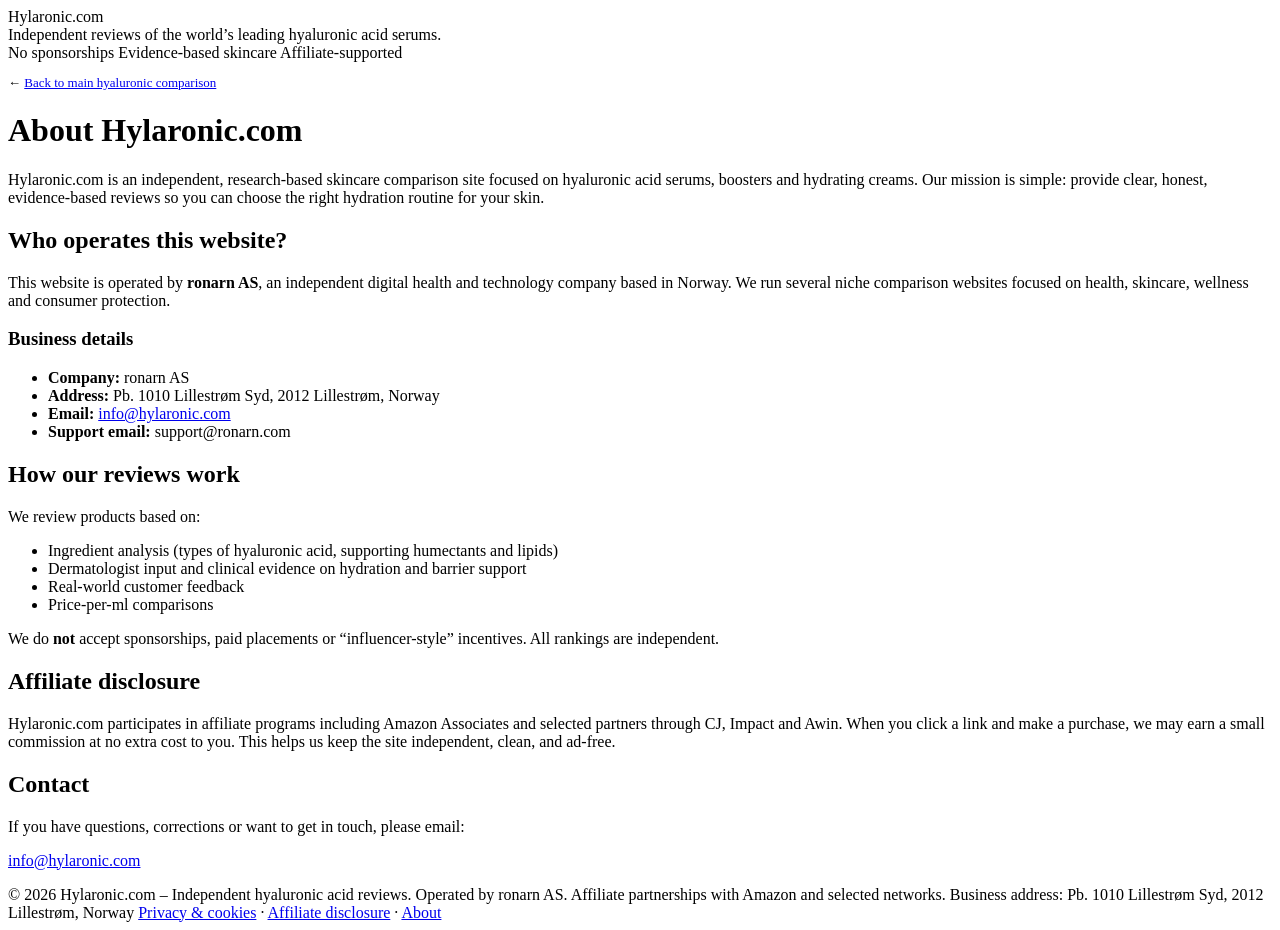
==== about.html @ 34cfb5a5 "Create about.html" ====
<!DOCTYPE html>
<html lang="en">
<head>
    <meta charset="UTF-8" />
    <meta name="viewport" content="width=device-width, initial-scale=1" />

    <title>About Hylaronic.com – Independent Hyaluronic Acid Reviews</title>
    <meta name="description"
          content="Learn who runs Hylaronic.com, how we test and compare hyaluronic acid products, and why our reviews are fully independent and evidence-based." />
    <link rel="canonical" href="https://hylaronic.com/about.html" />
    <meta name="robots" content="index,follow" />

    <!-- Open Graph -->
    <meta property="og:title" content="About Hylaronic.com – Independent Hyaluronic Acid Reviews" />
    <meta property="og:description"
          content="Find out who operates Hylaronic.com, how we review hyaluronic acid products, and how we stay independent." />
    <meta property="og:type" content="website" />
    <meta property="og:url" content="https://hylaronic.com/about.html" />
    <meta property="og:image" content="https://hylaronic.com/og-image-hyaluronic.jpg" />

    <link rel="stylesheet" href="/styles.css">

    <!-- Google Analytics -->
    <script async src="https://www.googletagmanager.com/gtag/js?id=G-VPBBTJ5SBM"></script>
    <script>
      window.dataLayer = window.dataLayer || [];
      function gtag(){dataLayer.push(arguments);}
      gtag('js', new Date());
      gtag('config', 'G-VPBBTJ5SBM');
    </script>
</head>
<body>
<div class="page">
    <header>
        <div class="brand">
            <div class="brand-name">Hylaronic.com</div>
            <div class="brand-tagline">Independent reviews of the world’s leading hyaluronic acid serums.</div>
        </div>
        <div class="trust-tags">
            <span class="trust-tag">No sponsorships</span>
            <span class="trust-tag">Evidence-based skincare</span>
            <span class="trust-tag">Affiliate-supported</span>
        </div>
    </header>

    <main class="article">
        <p style="font-size: 13px; margin-bottom: 10px;">
            ← <a href="/">Back to main hyaluronic comparison</a>
        </p>

        <h1>About Hylaronic.com</h1>

        <p>
            Hylaronic.com is an independent, research-based skincare comparison site focused on
            hyaluronic acid serums, boosters and hydrating creams. Our mission is simple: provide
            clear, honest, evidence-based reviews so you can choose the right hydration routine
            for your skin.
        </p>

        <h2>Who operates this website?</h2>
        <p>
            This website is operated by <strong>ronarn AS</strong>, an independent digital health
            and technology company based in Norway. We run several niche comparison websites focused
            on health, skincare, wellness and consumer protection.
        </p>

        <h3>Business details</h3>
        <ul>
            <li><strong>Company:</strong> ronarn AS</li>
            <li><strong>Address:</strong> Pb. 1010 Lillestrøm Syd, 2012 Lillestrøm, Norway</li>
            <li><strong>Email:</strong> <a href="mailto:info@hylaronic.com">info@hylaronic.com</a></li>
            <li><strong>Support email:</strong> support@ronarn.com</li>
        </ul>

        <h2>How our reviews work</h2>
        <p>
            We review products based on:
        </p>
        <ul>
            <li>Ingredient analysis (types of hyaluronic acid, supporting humectants and lipids)</li>
            <li>Dermatologist input and clinical evidence on hydration and barrier support</li>
            <li>Real-world customer feedback</li>
            <li>Price-per-ml comparisons</li>
        </ul>

        <p>
            We do <strong>not</strong> accept sponsorships, paid placements or “influencer-style”
            incentives. All rankings are independent.
        </p>

        <h2>Affiliate disclosure</h2>
        <p>
            Hylaronic.com participates in affiliate programs including Amazon Associates and
            selected partners through CJ, Impact and Awin. When you click a link and make a
            purchase, we may earn a small commission at no extra cost to you. This helps us
            keep the site independent, clean, and ad-free.
        </p>

        <h2>Contact</h2>
        <p>If you have questions, corrections or want to get in touch, please email:</p>
        <p><a href="mailto:info@hylaronic.com">info@hylaronic.com</a></p>
    </main>

    <footer>
        <span>© <span id="year"></span> Hylaronic.com – Independent hyaluronic acid reviews.</span>
        <span>Operated by ronarn AS. Affiliate partnerships with Amazon and selected networks.</span>
        <span>Business address: Pb. 1010 Lillestrøm Syd, 2012 Lillestrøm, Norway</span>
        <span>
            <a href="/privacy.html">Privacy &amp; cookies</a> ·
            <a href="/affiliate-disclosure.html">Affiliate disclosure</a> ·
            <a href="/about.html">About</a>
        </span>
    </footer>
</div>

<script>
document.getElementById('year').textContent = new Date().getFullYear();
</script>

</body>
</html>
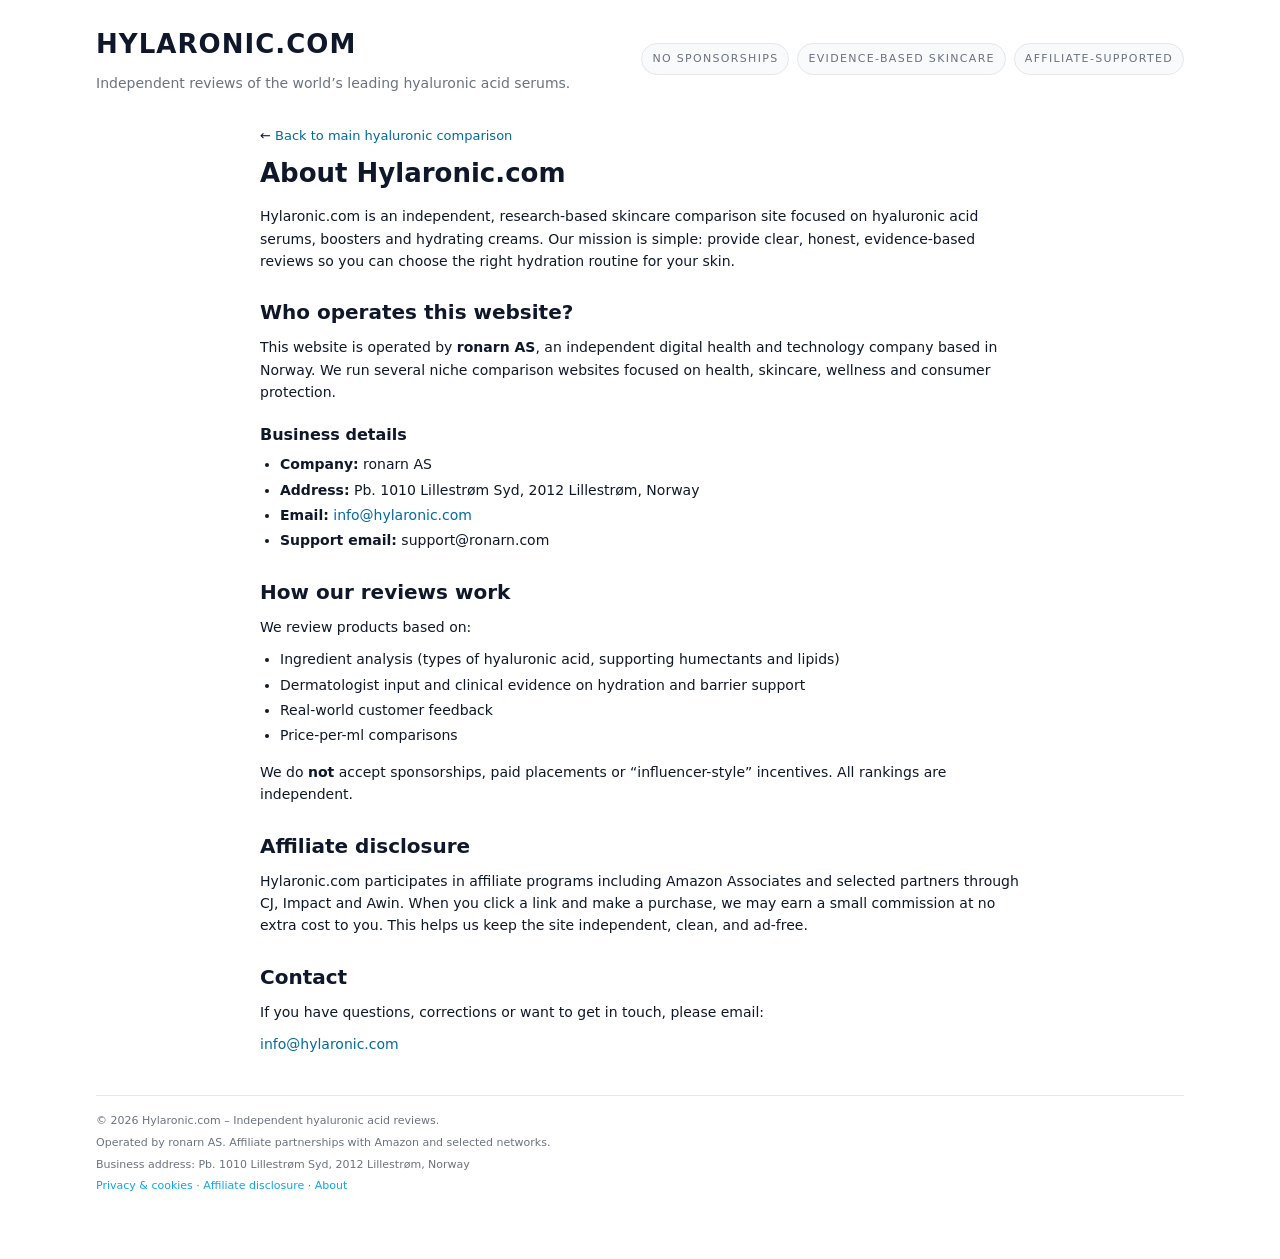
==== commit 73ac4d63: "Update about.html" ====
--- a/about.html
+++ b/about.html
@@ -26,7 +26,7 @@
       window.dataLayer = window.dataLayer || [];
       function gtag(){dataLayer.push(arguments);}
       gtag('js', new Date());
-      gtag('config', 'G-VPBBTJ5SBM');
+      gtag('config', 'G-HPS7G02WNK');
     </script>
 </head>
 <body>
--- a/styles.css
+++ b/styles.css
@@ -0,0 +1,467 @@
+:root {
+    --bg: #ffffff;
+    --bg-soft: #f9fafb;
+    --border-soft: #e5e7eb;
+    --text-main: #0f172a;
+    --text-muted: #6b7280;
+    --accent: #fb7185;
+    --accent-soft: #fce7f3;
+    --accent-strong: #ec4899;
+    --star: #fbbf24;
+    --badge: #0ea5e9;
+    --font-main: system-ui, -apple-system, BlinkMacSystemFont, "Segoe UI", sans-serif;
+}
+
+/* Reset / base */
+
+* {
+    box-sizing: border-box;
+}
+
+html, body {
+    margin: 0;
+    padding: 0;
+}
+
+body {
+    font-family: var(--font-main);
+    background: var(--bg);
+    color: var(--text-main);
+    -webkit-font-smoothing: antialiased;
+    line-height: 1.6;
+}
+
+/* Links */
+
+a {
+    color: #0369a1;
+    text-decoration: none;
+}
+
+a:hover {
+    text-decoration: underline;
+}
+
+/* Layout wrapper */
+
+.page {
+    max-width: 1120px;
+    margin: 0 auto;
+    padding: 24px 16px 64px;
+}
+
+/* Header / brand */
+
+header {
+    display: flex;
+    flex-direction: column;
+    gap: 16px;
+    margin-bottom: 32px;
+}
+
+@media (min-width: 768px) {
+    header {
+        flex-direction: row;
+        align-items: center;
+        justify-content: space-between;
+    }
+}
+
+.brand {
+    display: flex;
+    flex-direction: column;
+    gap: 6px;
+}
+
+.brand-name {
+    font-size: 26px;
+    font-weight: 700;
+    letter-spacing: 0.04em;
+    text-transform: uppercase;
+}
+
+.brand-tagline {
+    font-size: 14px;
+    color: var(--text-muted);
+}
+
+.trust-tags {
+    display: flex;
+    flex-wrap: wrap;
+    gap: 8px;
+}
+
+.trust-tag {
+    font-size: 11px;
+    text-transform: uppercase;
+    letter-spacing: 0.12em;
+    padding: 6px 10px;
+    border-radius: 999px;
+    background: var(--bg-soft);
+    border: 1px solid var(--border-soft);
+    color: var(--text-muted);
+}
+
+/* Hero block */
+
+.hero {
+    background: var(--bg-soft);
+    border-radius: 24px;
+    border: 1px solid var(--border-soft);
+    padding: 20px 18px 22px;
+    margin-bottom: 28px;
+}
+
+@media (min-width: 768px) {
+    .hero {
+        padding: 28px 28px 26px;
+        display: grid;
+        grid-template-columns: minmax(0, 3fr) minmax(0, 2fr);
+        gap: 24px;
+        align-items: center;
+    }
+}
+
+.hero-title {
+    font-size: 24px;
+    line-height: 1.25;
+    font-weight: 700;
+    margin-bottom: 8px;
+}
+
+.hero-subtitle {
+    font-size: 15px;
+    color: var(--text-muted);
+    margin-bottom: 16px;
+}
+
+.hero-list {
+    margin: 0;
+    padding-left: 18px;
+    font-size: 14px;
+    color: var(--text-muted);
+}
+
+.hero-list li + li {
+    margin-top: 4px;
+}
+
+.hero-highlight {
+    font-size: 13px;
+    margin-top: 14px;
+    padding: 10px 12px;
+    border-radius: 14px;
+    background: var(--accent-soft);
+    color: var(--accent-strong);
+    font-weight: 500;
+}
+
+.hero-aside {
+    display: flex;
+    flex-direction: column;
+    gap: 10px;
+}
+
+.hero-note {
+    font-size: 12px;
+    color: var(--text-muted);
+}
+
+/* Pills / buttons */
+
+.rating-pill {
+    display: inline-flex;
+    align-items: center;
+    gap: 6px;
+    align-self: flex-start;
+    padding: 6px 10px;
+    border-radius: 999px;
+    background: #fefce8;
+    border: 1px solid #facc15;
+    font-size: 12px;
+}
+
+.rating-pill .star {
+    color: var(--star);
+    font-size: 14px;
+}
+
+.btn-primary {
+    display: inline-flex;
+    align-items: center;
+    justify-content: center;
+    gap: 8px;
+    margin-top: 10px;
+    padding: 10px 18px;
+    border-radius: 999px;
+    border: none;
+    cursor: pointer;
+    font-size: 14px;
+    font-weight: 600;
+    background: linear-gradient(135deg, var(--accent), var(--accent-strong));
+    color: #ffffff;
+    text-decoration: none;
+}
+
+.btn-primary .chevron {
+    font-size: 14px;
+}
+
+/* Section titles */
+
+.section-title {
+    font-size: 18px;
+    font-weight: 600;
+    margin-bottom: 8px;
+}
+
+.section-subtitle {
+    font-size: 13px;
+    color: var(--text-muted);
+    margin-bottom: 14px;
+}
+
+/* Table */
+
+.table-wrapper {
+    overflow-x: auto;
+    border-radius: 18px;
+    border: 1px solid var(--border-soft);
+    background: #ffffff;
+    margin-bottom: 28px;
+}
+
+table {
+    width: 100%;
+    border-collapse: collapse;
+    font-size: 13px;
+    min-width: 720px;
+}
+
+thead {
+    background: #f3f4f6;
+}
+
+th,
+td {
+    padding: 10px 12px;
+    text-align: left;
+    vertical-align: top;
+    border-bottom: 1px solid var(--border-soft);
+}
+
+th {
+    font-weight: 600;
+    font-size: 12px;
+    color: var(--text-muted);
+    text-transform: uppercase;
+    letter-spacing: 0.08em;
+}
+
+tbody tr:last-child td {
+    border-bottom: none;
+}
+
+.brand-col {
+    font-weight: 600;
+}
+
+.badge-top {
+    display: inline-flex;
+    align-items: center;
+    gap: 4px;
+    font-size: 11px;
+    padding: 4px 8px;
+    border-radius: 999px;
+    background: #e0f2fe;
+    color: #0369a1;
+    font-weight: 600;
+    margin-top: 4px;
+}
+
+.stars {
+    color: var(--star);
+    font-size: 13px;
+    margin-bottom: 2px;
+}
+
+.rating-score {
+    font-size: 11px;
+    color: var(--text-muted);
+}
+
+.price {
+    font-weight: 600;
+    font-size: 13px;
+}
+
+.price-note {
+    font-size: 11px;
+    color: var(--text-muted);
+}
+
+.btn-compare {
+    display: inline-flex;
+    align-items: center;
+    justify-content: center;
+    padding: 7px 12px;
+    border-radius: 999px;
+    border: 1px solid var(--border-soft);
+    background: var(--bg-soft);
+    font-size: 12px;
+    font-weight: 500;
+    cursor: pointer;
+    text-decoration: none;
+    color: var(--text-main);
+}
+
+.btn-compare:hover {
+    border-color: var(--accent);
+}
+
+/* Pills */
+
+.pill-strength {
+    display: inline-flex;
+    padding: 4px 8px;
+    border-radius: 999px;
+    font-size: 11px;
+    background: var(--bg-soft);
+}
+
+.pill-skin {
+    font-size: 11px;
+    color: var(--badge);
+}
+
+/* Cards */
+
+.grid {
+    display: grid;
+    grid-template-columns: minmax(0, 3fr) minmax(0, 2fr);
+    gap: 20px;
+    margin-bottom: 32px;
+}
+
+@media (max-width: 767px) {
+    .grid {
+        grid-template-columns: minmax(0, 1fr);
+    }
+}
+
+.card {
+    border-radius: 18px;
+    border: 1px solid var(--border-soft);
+    padding: 16px 16px 18px;
+    background: #ffffff;
+}
+
+.card h2,
+.card h3 {
+    margin-top: 0;
+}
+
+.card h3 {
+    margin: 0 0 10px;
+    font-size: 15px;
+}
+
+.card p {
+    margin: 0 0 8px;
+    font-size: 13px;
+    color: var(--text-muted);
+}
+
+.card ul {
+    margin: 6px 0 0;
+    padding-left: 18px;
+    font-size: 13px;
+    color: var(--text-muted);
+}
+
+/* FAQ */
+
+.faq h3 {
+    font-size: 15px;
+    margin: 0 0 6px;
+}
+
+.faq p {
+    font-size: 13px;
+    margin: 0 0 12px;
+    color: var(--text-muted);
+}
+
+/* Disclaimer */
+
+.disclaimer {
+    font-size: 11px;
+    color: var(--text-muted);
+    line-height: 1.5;
+}
+
+/* Footer */
+
+footer {
+    margin-top: 36px;
+    border-top: 1px solid var(--border-soft);
+    padding-top: 16px;
+    font-size: 11px;
+    color: var(--text-muted);
+    display: flex;
+    flex-direction: column;
+    gap: 4px;
+}
+
+footer a {
+    color: var(--badge);
+}
+
+footer a:hover {
+    text-decoration: underline;
+}
+
+/* Article layout */
+
+main.article {
+    max-width: 760px;
+    margin: 0 auto 40px;
+}
+
+.article h1 {
+    font-size: 26px;
+    line-height: 1.25;
+    margin: 0 0 16px;
+}
+
+.article h2 {
+    font-size: 20px;
+    margin: 24px 0 8px;
+}
+
+.article h3 {
+    font-size: 16px;
+    margin: 18px 0 6px;
+}
+
+.article p {
+    margin: 0 0 10px;
+    font-size: 14px;
+}
+
+.article ul,
+.article ol {
+    margin: 6px 0 14px;
+    padding-left: 20px;
+    font-size: 14px;
+}
+
+.article li + li {
+    margin-top: 3px;
+}
+
+/* Strong */
+
+strong {
+    font-weight: 600;
+}
